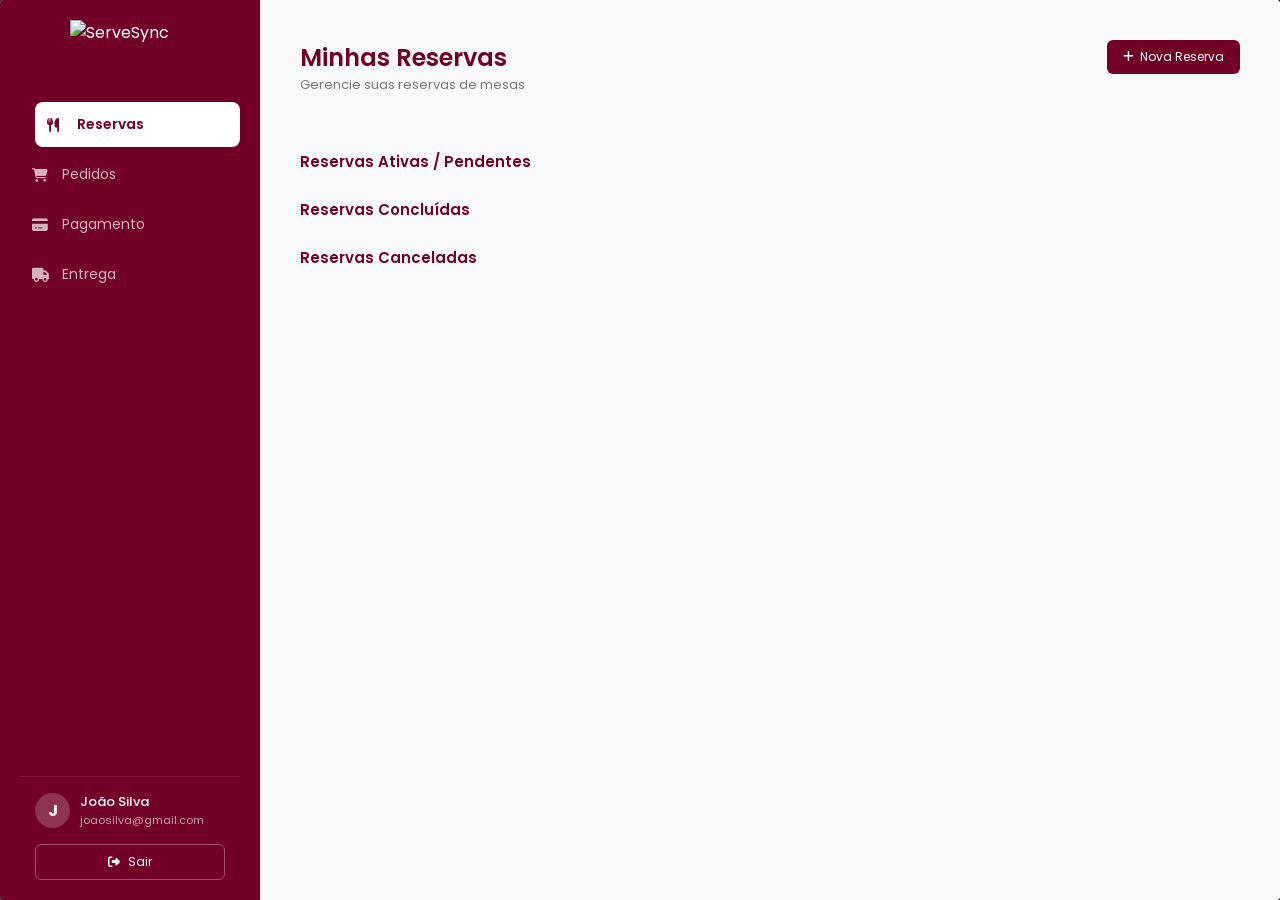
==== outputs/Index_clientes.html @ 090d0171 "Initial commit - ServeSync static" ====
<!DOCTYPE html>
<html lang="pt-BR">
<head>
    <meta charset="UTF-8">
    <meta name="viewport" content="width=device-width, initial-scale=1.0">
    <title>ServeSync - Painel Geral</title>
    <link rel="stylesheet" href="clientes.css">
    <link rel="stylesheet" href="https://cdnjs.cloudflare.com/ajax/libs/font-awesome/6.4.0/css/all.min.css">
    <link rel="preconnect" href="https://fonts.googleapis.com">
    <link rel="preconnect" href="https://fonts.gstatic.com" crossorigin>
    <link href="https://fonts.googleapis.com/css2?family=Poppins:wght@300;400;500;600;700&display=swap" rel="stylesheet">
</head>
<body>

    <div class="container">
        <aside class="sidebar">




            <div class="brand">
                <img id="logoFixed" class="brand__image" src="img/Logosspng 1.png" alt="ServeSync" />
            </div>

            <nav class="menu">

                <a href="#" class="menu-item active" id="tab-reservas"><i class="fa-solid fa-utensils"></i> Reservas</a>
                <a href="#" class="menu-item" id="tab-pedidos"><i class="fa-solid fa-cart-shopping"></i> Pedidos</a>
                <a href="#" class="menu-item" id="tab-pagamentos"><i class="fa-solid fa-credit-card"></i> Pagamento</a>
                <a href="#" class="menu-item" id="tab-entrega"><i class="fa-solid fa-truck"></i> Entrega</a>
            </nav>

            <div class="user-profile">
                <div class="user-info">
                    <div class="avatar">J</div>
                    <div class="user-details">
                        <span class="user-name">João Silva</span>
                        <span class="user-email">joaosilva@gmail.com</span>
                    </div>
                </div>
                <button class="btn-logout" id="btnLogout"><i class="fa-solid fa-right-from-bracket"></i> Sair</button>
            </div>
        </aside>

        <main class="main-content content-section active" id="section-reservas">
            <header class="content-header">
                <div class="header-title">
                    <h1>Minhas Reservas</h1>
                    <p>Gerencie suas reservas de mesas</p>
                </div>
                <button class="btn-new-reserve" id="openModalBtn"><i class="fa-solid fa-plus"></i> Nova Reserva</button>
            </header>

            <section class="reservations-section">
                <h2>Reservas Ativas / Pendentes</h2>
                <div id="active-reservations-list"></div> 

                <h2>Reservas Concluídas</h2>
                <div id="completed-reservations-list"></div>

                <h2>Reservas Canceladas</h2>
                <div id="canceled-reservations-list"></div>
            </section>
        </main>

        <main class="main-content content-section" id="section-pedidos">
            <header class="content-header">
                <div class="header-title">
                    <h1>Pedidos</h1>
                    <p>Selecione seu pedido e finalize sua compra!</p>
                </div>
            </header>

            <div class="pedidos-container">
                <div class="produtos-wrapper">
                    <div class="search-container">
                        <i class="fa-solid fa-magnifying-glass"></i>
                        <input type="text" placeholder="Buscar produto...">
                    </div>

                    <div class="categorias-row">
                        <button class="cat-btn active" data-filter="favoritos"><i class="fa-solid fa-star"></i> Favoritos</button>
                        <button class="cat-btn" data-filter="burgers">Burgers</button>
                        <button class="cat-btn" data-filter="bebidas">Bebidas</button>
                        <button class="cat-btn" data-filter="acompanhamentos">Acompanhamentos</button>
                        <button class="cat-btn" data-filter="pizzas">Pizzas</button>
                        <button class="cat-btn" data-filter="sobremesas">Sobremesas</button>
                    </div>

                    <div class="produtos-grid">
                        <div class="product-card" data-category="burgers" data-name="BigSync" data-price="45.00" data-img="./img/Hamburguer 1.png">
                            <span class="star-badge"><i class="fa-solid fa-star"></i></span>
                            <img src="./img/Hamburguer 1.png" alt="BigSync">
                            <h3>BigSync</h3>
                            <p class="price">R$ 45,00</p>
                        </div>
                        <div class="product-card" data-category="bebidas" data-name="Refrigerante (700ml)" data-price="12.00" data-img="./img/Refri.png">
                            <span class="star-badge"><i class="fa-solid fa-star"></i></span>
                            <img src="./img/Refri.png" alt="Refrigerante">
                            <h3>Refrigerante (700ml)</h3>
                            <p class="price">R$ 12,00</p>
                        </div>
                        <div class="product-card" data-category="burgers" data-name="Synchicken" data-price="32.00" data-img="./img/Synchicken.png">
                            <span class="star-badge"><i class="fa-solid fa-star"></i></span>
                            <img src="./img/Synchicken.png" alt="Synchicken">
                            <h3>Synchicken</h3>
                            <p class="price">R$ 32,00</p>
                        </div>
                        <div class="product-card" data-category="acompanhamentos" data-name="Fritas com Cheddar" data-price="25.00" data-img="./img/Fritas.png">
                            <span class="star-badge"><i class="fa-solid fa-star"></i></span>
                            <img src="./img/Fritas.png" alt="Fritas">
                            <h3>Fritas com Cheddar</h3>
                            <p class="price">R$ 25,00</p>
                        </div>
                        <div class="product-card" data-category="acompanhamentos" data-name="Tiras de Frango" data-price="30.00" data-img="./img/Tiras de frango.png">
                            <span class="star-badge"><i class="fa-solid fa-star"></i></span>
                            <img src="./img/Tiras de frango.png" alt="Tiras de Frango">
                            <h3>Tiras de Frango</h3>
                            <p class="price">R$ 30,00</p>
                        </div>
                        <div class="product-card" data-category="sobremesas" data-name="Petit Gateau" data-price="29.00" data-img="./img/Petit gateau.png">
                            <span class="star-badge"><i class="fa-solid fa-star"></i></span>
                            <img src="./img/Petit gateau.png" alt="Petit Gateau">
                            <h3>Petit Gateau</h3>
                            <p class="price">R$ 29,00</p>
                        </div>

                    </div>
                </div>

                <div class="carrinho-sidebar">
                    <div class="cart-empty-state" id="cart-empty">
                        <i class="fa-solid fa-cart-shopping"></i>
                        <p>Nenhum item adicionado</p>
                    </div>
                    <div class="cart-items-list" id="cart-items" style="display: none;"></div>
                    
                    <div class="cart-footer">
                        <div class="total-row">
                            <span>Total:</span>
                            <span id="cart-total">R$ 0,00</span>
                        </div>
                        <button class="btn-checkout" id="btnGoToPayment">Ir para o checkout</button>
                    </div>
                </div>
            </div>
        </main>

        <main class="main-content content-section" id="section-pagamentos">
            <header class="content-header">
                <div class="header-title">
                    <h1>Pagamentos</h1>
                    <p>Selecione o método de pagamento e finalize a sua compra!</p>
                </div>
            </header>

            <div class="pagamentos-container">
                <div class="payment-methods-wrapper">
                    <div class="payment-card-box">
                        <h2>Forma de Pagamento</h2>
                        <div class="method-options">
                            <label class="method-option-row">
                                <input type="radio" name="payment-method" value="credito">
                                <span class="custom-radio"><i class="fa-solid fa-credit-card"></i> Cartão de Crédito</span>
                            </label>
                            <label class="method-option-row">
                                <input type="radio" name="payment-method" value="debito">
                                <span class="custom-radio"><i class="fa-solid fa-credit-card"></i> Cartão de Débito</span>
                            </label>
                            <label class="method-option-row">
                                <input type="radio" name="payment-method" value="pix" checked>
                                <span class="custom-radio"><i class="fa-brands fa-pix"></i> PIX</span>
                            </label>
                            <label class="method-option-row">
                                <input type="radio" name="payment-method" value="dinheiro">
                                <span class="custom-radio"><i class="fa-solid fa-money-bill-wave"></i> Dinheiro</span>
                            </label>
                        </div>
                    </div>

                    <div class="payment-dynamic-details" id="pay-details-pix">
                        <h3>Pagar com PIX</h3>
                        <div class="pix-qr-container">
                            <img src="https://api.qrserver.com/v1/create-qr-code/?size=150x150&data=ServeSyncPix" alt="QR Code PIX">
                            <p>Escaneie o QR Code com o seu app de banco</p>
                        </div>
                        <div class="pix-code-box">
                            <small>Ou copie o código:</small>
                            <input type="text" readonly value="00020126360014BR.GOV.BCB.PIX0114+55119876543210204000053039865802BR5925SERVESYNC" id="pixCodeInput">
                        </div>
                    </div>

                    <div class="payment-dynamic-details" id="pay-details-cartao" style="display:none;">
                        <h3>Dados do Cartão</h3>
                        <div class="card-form">
                            <div class="form-group"><label>Número do Cartão</label><input type="text" placeholder="0000 0000 0000 0000"></div>
                            <div class="form-group"><label>Nome no Cartão</label><input type="text" placeholder="Nome Impresso"></div>
                            <div class="form-row">
                                <div class="form-group"><label>Validade</label><input type="text" placeholder="MM/AA"></div>
                                <div class="form-group"><label>CVV</label><input type="text" placeholder="000"></div>
                            </div>
                        </div>
                    </div>

                    <div class="payment-dynamic-details" id="pay-details-dinheiro" style="display:none;">
                        <h3>Pagamento na Entrega</h3>
                        <div class="alert-box-payment">Você pagará em dinheiro quando o entregador chegar. Tenha o valor exato ou troco disponível.</div>
                        <div class="form-group" style="margin-top: 15px;"><label>Precisa de troco para quanto?</label><input type="text" placeholder="Ex: 100.00"></div>
                    </div>
                </div>

                <div class="payment-summary-sidebar">
                    <div class="summary-box">
                        <h3>Resumo do Pedido</h3>
                        <div class="summary-items" id="payment-summary-items">
                            <p style="color: #aaa; font-size: 13px;">Nenhum item pendente.</p>
                        </div>
                        <div class="summary-pricing">
                            <div class="s-row"><span>Subtotal</span><span id="p-subtotal">R$ 0,00</span></div>
                            <div class="s-row"><span>Taxa de entrega</span><span id="p-taxa">R$ 7,00</span></div>
                            <hr style="border: 0; border-top: 1px dashed #ebd3da; margin: 10px 0;">
                            <div class="s-row total-row-pay"><span>Total</span><span id="p-total">R$ 7,00</span></div>
                        </div>
                    </div>
                    <button class="btn-confirm-payment" id="btnFinalizeOrder">CONFIRMAR PAGAMENTO</button>
                    <small class="terms-label">Ao clicar em confirmar, você concorda com nossos termos de serviço.</small>
                </div>
            </div>
        </main>

        <main class="main-content content-section" id="section-sucesso">
            <div class="success-screen-wrapper">
                <div class="success-card-box">
                    <div class="success-icon-animate">
                        <i class="fa-solid fa-circle-check"></i>
                    </div>
                    <h2>Pagamento Confirmado!</h2>
                    <p class="success-msg">Seu pedido foi enviado com sucesso para a cozinha do restaurante.</p>
                    
                    <div class="loading-redirect-box">
                        <div class="spinner-dot"></div>
                        <span>Redirecionando para o rastreamento em tempo real...</span>
                    </div>
                    
                    <div class="minimal-brand-footer">
                        <span class="brand-text">serve<span>sync</span></span>
                    </div>
                </div>
            </div>
        </main>

        <main class="main-content content-section" id="section-entrega">
            <header class="content-header">
                <div class="header-title">
                    <h1>Rastreamento do Pedido</h1>
                    <p>Acompanhe o seu pedido em tempo real!</p>
                </div>
            </header>

            <div class="entrega-container">
                <div class="entrega-status-wrapper">
                    <div class="pedido-id-banner">
                        <div>
                            <span class="delivery-order-title">Pedido DEL-049</span>
                            <p class="delivery-order-sub">Previsão de entrega: ~12 minutos</p>
                        </div>
                        <span class="badge-tag-delivery">A CAMINHO</span>
                    </div>

                    <div class="timeline-box">
                        <h3>Status do Pedido</h3>
                        <div class="timeline-vertical">
                            <div class="timeline-step completed">
                                <div class="step-icon"><i class="fa-solid fa-check"></i></div>
                                <div class="step-details"><h4>Confirmado</h4><p>Pedido recebido pelo restaurante</p></div>
                            </div>
                            <div class="timeline-step completed">
                                <div class="step-icon"><i class="fa-solid fa-fire-burner"></i></div>
                                <div class="step-details"><h4>Preparando</h4><p>Seu prato está sendo preparado com carinho</p></div>
                            </div>
                            <div class="timeline-step completed">
                                <div class="step-icon"><i class="fa-solid fa-utensils"></i></div>
                                <div class="step-details"><h4>Pronto</h4><p>Aguardando coleta do entregador</p></div>
                            </div>
                            <div class="timeline-step active">
                                <div class="step-icon"><i class="fa-solid fa-motorcycle"></i></div>
                                <div class="step-details"><h4>A Caminho</h4><p>O entregador está a caminho do seu endereço</p></div>
                            </div>
                            <div class="timeline-step disabled">
                                <div class="step-icon"><i class="fa-solid fa-location-dot"></i></div>
                                <div class="step-details"><h4>Entregue</h4><p>Pedido finalizado</p></div>
                            </div>
                        </div>
                    </div>
                </div>

                <div class="entrega-details-sidebar">
                    <div class="motoboy-card">
                        <div class="motoboy-profile">
                            <div class="motoboy-avatar"><i class="fa-solid fa-user"></i></div>
                            <div class="motoboy-info">
                                <span class="moto-label">Entregador</span>
                                <h4 class="moto-name">João Motoboy</h4>
                            </div>
                        </div>
                        <button class="btn-call-motoboy"><i class="fa-solid fa-phone"></i> Ligar</button>
                    </div>

                    <div class="delivery-address-card">
                        <div class="address-row"><i class="fa-solid fa-location-dot color-red"></i><div><span class="addr-title">Endereço de Entrega</span><p class="addr-desc">Rua das Flores, 123 - Centro</p></div></div>
                        <div class="address-row" style="margin-top: 15px;"><i class="fa-regular fa-clock color-maroon"></i><div><span class="addr-title">Tempo Estimado</span><p class="addr-desc">~12 minutos</p></div></div>
                    </div>

                    <div class="map-mockup-card">
                        <div class="map-header"><span><i class="fa-solid fa-compass"></i> Mapa em Tempo Real</span><i class="fa-solid fa-expand"></i></div>
                        <div class="map-body-graphic">
                            <div class="map-icon-moto"><i class="fa-solid fa-motorcycle"></i></div>
                            <div class="map-stats-row">
                                <div><small>Distância</small><strong>2.8 km</strong></div>
                                <div><small>Tempo</small><strong>12 min</strong></div>
                            </div>
                        </div>
                    </div>

                    <div class="delivery-items-card">
                        <h3>Itens do Pedido</h3>
                        <div class="delivery-items-list-box" id="delivery-final-items"></div>
                        <div class="delivery-total-row">
                            <span>Total</span>
                            <strong id="delivery-final-total">R$ 0,00</strong>
                        </div>
                    </div>
                </div>
            </div>
        </main>

        <div class="modal-overlay" id="modalOverlay">
            <aside class="modal-form">
                <div class="modal-header">
                    <h2>Nova Reserva</h2>
                    <button class="close-modal" id="closeModalBtn">&times;</button>
                </div>
                <form id="reserveForm">
                    <div class="form-row">
                        <div class="form-group"><label>Data</label><input type="date" id="date" required></div>
                        <div class="form-group"><label>Horário</label><input type="time" id="time" required></div>
                    </div>
                    <div class="form-group">
                        <label>Número de Pessoas</label>
                        <select id="guests" required>
                            <option value="1">1 pessoa</option>
                            <option value="2" selected>2 pessoas</option>
                            <option value="3">3 pessoas</option>
                            <option value="4">4 pessoas</option>
                        </select>
                    </div>
                    <div class="form-group"><label>Nome Completo</label><input type="text" id="name" placeholder="Seu nome completo" required></div>
                    <div class="form-group"><label>Telefone</label><input type="tel" id="phone" placeholder="(11) 98765-4321" required></div>
                    <button type="submit" class="btn-submit">SOLICITAR RESERVA</button>
                </form>
            </aside>
        </div>

        <div class="modal-overlay" id="dialogOverlay">
            <aside class="modal-form dialog-box">
                <div class="modal-header">
                    <h2 style="font-size: 16px;">Personalizar Pedido</h2>
                    <button class="close-modal" id="closeDialogBtn">&times;</button>
                </div>
                <div class="dialog-content">
                    <img id="dialog-img" src="" alt="" class="dialog-product-img">
                    <h3 id="dialog-title" class="dialog-p-title"></h3>
                    <p id="dialog-price" class="dialog-p-price"></p>

                    <div class="custom-sections">
                        <div class="custom-column">
                            <h4>Ingredientes (Remover)</h4>
                            <label class="custom-check"><input type="checkbox"> Pão</label>
                            <label class="custom-check"><input type="checkbox"> Carne</label>
                            <label class="custom-check"><input type="checkbox"> Queijo</label>
                        </div>
                        <div class="custom-column">
                            <h4>Extras (+R$ 2,00 cada)</h4>
                            <div class="extra-row"><span>Bacon</span><div class="qty-control"><button>-</button><span>1</span><button>+</button></div></div>
                            <div class="extra-row"><span>Alface</span><div class="qty-control"><button>-</button><span>1</span><button>+</button></div></div>
                        </div>
                    </div>
                    <button class="btn-submit" id="btnAddToCart"><i class="fa-solid fa-cart-plus"></i> Adicionar ao Pedido</button>
                </div>
            </aside>
        </div>

    </div>

    <script src="common-client.js"></script>
    <script src="clientes.js"></script>
</body>
</html>
---- outputs/clientes.css ----
/* RESET DE ESTILOS */

* {
    margin: 0;
    padding: 0;
    box-sizing: border-box;
    font-family: 'Poppins', sans-serif;
}

:root {
    --primary-color: #720026;
    --primary-hover: #4f001a;
    --bg-light: #eeeeee;
    --bg-sidebar: #720026;
    --text-dark: #333333;
    --text-muted: #777777;
    --status-green: #10b981;
    --status-red: #b91c1c;
}

/* Responsivo básico */
@media (max-width: 900px) {
    body { padding: 12px; }
    .container { height: auto; min-height: 100vh; }
    .sidebar { width: 200px; }
    .main-content { padding: 20px; }
    .pedidos-container,
    .pagamentos-container,
    .entrega-container { flex-direction: column; }
    .carrinho-sidebar,
    .payment-summary-sidebar,
    .entrega-details-sidebar { width: 100%; }
    .produtos-wrapper { width: 100%; }
}

@media (max-width: 520px) {
    .container { max-width: 100%; }
    .sidebar { width: 100%; }
    .container { flex-direction: column; }
    .main-content { padding: 16px; }
    .modal-overlay { position: fixed; }
    .modal-form { width: 100%; }
}

body {
    background-color: #2a2a2a; /* Fundo escuro simulando o protótipo */
    display: flex;
    justify-content: center;
    align-items: stretch;
    min-height: 100vh;
    padding: 0;
}

.container {
    display: flex;
    width: 100%;
    max-width: 100vw;
    height: 100vh;
    min-height: 100vh;
    padding: 0;


    background-color: var(--bg-light);
    border-radius: 4px;
    overflow: hidden;
    position: relative;
    box-shadow: 0 10px 30px rgba(0,0,0,0.3);
}

/* BARRA LATERAL (SIDEBAR) */
.sidebar {
    width: 240px;
    background-color: var(--bg-sidebar);
    display: flex;
    flex-direction: column;
    justify-content: space-between;
    padding: 20px 0;
    color: white;
}

.logo-container {
    padding: 10px 25px;
    margin-bottom: 20px;
}

.logo-text {
    font-size: 26px;
    font-weight: 700;
    letter-spacing: -1px;
    line-height: 1.1;
    display: flex;

    justify-content: center;
    gap: 10px;
}
.logo-text span {
    display: block;
    font-weight: 300;
    margin-top: -5px;
}



.menu {
    display: flex;
    flex-direction: column;
    gap: 5px;
    flex-grow: 1;
    margin-top: 12px;
}


.menu-item {
    display: flex;
    align-items: center;
    gap: 15px;
    padding: 12px 25px;
    color: rgba(255, 255, 255, 0.7);
    text-decoration: none;
    font-size: 14px;
    transition: all 0.3s ease;
}

.menu-item i {
    width: 20px;
}

.menu-item:hover, .menu-item.active {
    background-color: rgba(255, 255, 255, 0.15);
    color: white;
}

.menu-item.active {
    background-color: white;
    color: var(--primary-color);
    border-top-left-radius: 8px;
    border-bottom-left-radius: 8px;
    margin-left: 15px;
    font-weight: 500;
}

/* Perfil do Usuário na Sidebar */
.user-profile {
    padding: 15px 15px 0 15px;
    border-top: 1px solid rgba(255, 255, 255, 0.1);
}

.user-info {
    display: flex;
    align-items: center;
    gap: 10px;
    margin-bottom: 15px;
}

.avatar {
    width: 35px;
    height: 35px;
    background-color: rgba(255, 255, 255, 0.2);
    border-radius: 50%;
    display: flex;
    align-items: center;
    justify-content: center;
    font-weight: bold;
}

.user-details {
    display: flex;
    flex-direction: column;
}

.user-name {
    font-size: 13px;
    font-weight: 500;
}

.user-email {
    font-size: 11px;
    color: rgba(255, 255, 255, 0.6);
}

.btn-logout {
    width: 100%;
    background: transparent;
    border: 1px solid rgba(255, 255, 255, 0.3);
    color: white;
    padding: 8px;
    border-radius: 6px;
    cursor: pointer;
    font-size: 12px;
    display: flex;
    align-items: center;
    justify-content: center;
    gap: 8px;
    transition: background 0.3s;
}

.btn-logout:hover {
    background: rgba(255, 255, 255, 0.1);
}

/* CONTEÚDO PRINCIPAL */
.main-content {
    flex-grow: 1;
    padding: 40px;
    overflow-y: auto;
    background-color: #f4f4f4;
}

.content-header {
    display: flex;
    justify-content: space-between;
    align-items: flex-start;
    margin-bottom: 30px;
}

.header-title h1 {
    color: var(--primary-color);
    font-size: 24px;
    font-weight: 600;
}

.header-title p {
    color: var(--text-muted);
    font-size: 13px;
}

.btn-new-reserve {
    background-color: var(--primary-color);
    color: white;
    border: none;
    padding: 8px 16px;
    border-radius: 6px;
    font-size: 12px;
    cursor: pointer;
    display: flex;
    align-items: center;
    gap: 6px;
    transition: background 0.3s;
}

.btn-new-reserve:hover {
    background-color: var(--primary-hover);
}

/* CARDS DE RESERVA */
.reservations-section h2 {
    color: var(--primary-color);
    font-size: 15px;
    font-weight: 600;
    margin: 25px 0 15px 0;
}

.card {
    background-color: white;
    border-radius: 8px;
    width: 100%;
    max-width: 400px;
    box-shadow: 0 2px 8px rgba(0,0,0,0.05);
    margin-bottom: 15px;
}

.card-active {
    border: 1px solid #ebd3da;
}

.card-header {
    display: flex;
    justify-content: space-between;
    align-items: center;
    padding: 15px 20px 10px 20px;
}

.reserve-id {
    font-size: 14px;
    color: #9c8089;
    font-weight: 500;
}

.status-badge {
    font-size: 11px;
    padding: 2px 10px;
    border-radius: 20px;
    color: white;
    font-weight: 500;
}

.status-confirmed {
    background-color: var(--status-green);
}

.status-inactive {
    background-color: var(--status-red);
}

.card-body {
    padding: 0 20px 20px 20px;
    display: flex;
    flex-direction: column;
    gap: 12px;
}

.info-row {
    display: flex;
    align-items: center;
    gap: 15px;
    background-color: #f1f1f1;
    padding: 10px 15px;
    border-radius: 6px;
}

.info-row .icon {
    color: var(--primary-color);
    font-size: 16px;
}

.info-row div {
    display: flex;
    flex-direction: column;
}

.info-row .label {
    font-size: 11px;
    color: #999;
}

.info-row .value {
    font-size: 13px;
    font-weight: 500;
}

.highlight-text {
    color: var(--primary-color);
    font-weight: 600;
}

.success-alert {
    background-color: #e6f7f0;
    color: var(--status-green);
    padding: 10px 15px;
    border-radius: 6px;
    font-size: 13px;
    font-weight: 500;
    display: flex;
    align-items: center;
    gap: 8px;
    margin-top: 5px;
}

/* Card Cancelado */
.card-canceled {
    border: 1px solid #e0e0e0;
}

.card-body-canceled {
    padding: 0 20px 20px 20px;
    font-size: 12px;
    color: var(--text-muted);
}


/* FORMULÁRIO LATERAL / MODAL */
.modal-overlay {
    position: absolute;
    top: 0;
    right: 0;
    width: 100%;
    height: 100%;
    background-color: rgba(0, 0, 0, 0.4);
    display: flex;
    justify-content: flex-end;
    opacity: 0;
    pointer-events: none;
    transition: opacity 0.3s ease;
    z-index: 100;
}

/* Classe controlada pelo JavaScript para abrir o formulário */
.modal-overlay.active {
    opacity: 1;
    pointer-events: auto;
}

.modal-form {
    width: 380px;
    background-color: #f3f3f3;
    height: 100%;
    padding: 40px 30px;
    box-shadow: -5px 0 25px rgba(0,0,0,0.1);
    display: flex;
    flex-direction: column;
    transform: translateX(100%);
    transition: transform 0.3s ease;
}

.modal-overlay.active .modal-form {
    transform: translateX(0);
}

.modal-header {
    display: flex;
    justify-content: space-between;
    align-items: center;
    margin-bottom: 30px;
}

.modal-header h2 {
    color: var(--primary-color);
    font-size: 22px;
    font-weight: 600;
}

.close-modal {
    background: none;
    border: none;
    font-size: 28px;
    color: var(--text-muted);
    cursor: pointer;
}

/* Estilos do Formulário */
.form-group {
    margin-bottom: 20px;
    display: flex;
    flex-direction: column;
    gap: 6px;
}

.form-row {
    display: flex;
    gap: 15px;
}

.form-row .form-group {
    flex: 1;
}

label {
    font-size: 12px;
    font-weight: 600;
    color: #444;
}

input, select {
    width: 100%;
    padding: 12px 15px;
    border: 1px solid #e0e0e0;
    border-radius: 6px;
    background-color: white;
    font-size: 13px;
    color: var(--text-dark);
    outline: none;
}

input::placeholder {
    color: #ccc;
}

input:focus, select:focus {
    border-color: var(--primary-color);
}

.btn-submit {
    width: 100%;
    background-color: var(--primary-color);
    color: white;
    border: none;
    padding: 15px;
    border-radius: 6px;
    font-weight: 600;
    font-size: 13px;
    letter-spacing: 0.5px;
    cursor: pointer;
    margin-top: 15px;
    transition: background 0.3s;
}

.btn-submit:hover {
    background-color: var(--primary-hover);
}

/* Container para os novos botões de ação */
.card-actions {
    display: flex;
    gap: 10px;
    margin-top: 10px;
}

.btn-action {
    flex: 1;
    padding: 8px;
    border: none;
    border-radius: 6px;
    font-size: 12px;
    font-weight: 500;
    cursor: pointer;
    display: flex;
    align-items: center;
    justify-content: center;
    gap: 5px;
    transition: background 0.2s;
}

.btn-accept {
    background-color: #e6f7f0;
    color: var(--status-green);
}
.btn-accept:hover {
    background-color: #d1f2e5;
}

.btn-cancel-action {
    background-color: #fde8e8;
    color: var(--status-red);
}
.btn-cancel-action:hover {
    background-color: #fbd5d5;
}

/* Cores para o status de concluído */
.status-completed {
    background-color: #3b82f6; /* Azul */
}

.btn-complete {
    background-color: #eff6ff;
    color: #3b82f6;
}
.btn-complete:hover {
    background-color: #dbeafe;
}

/* Ajustes visuais nos botões de ação */
.card-actions {
    display: flex;
    gap: 8px;
    margin-top: 12px;
    flex-wrap: wrap;
}

.btn-action {
    flex: 1;
    min-width: 80px;
    padding: 8px 10px;
    border: none;
    border-radius: 6px;
    font-size: 11px;
    font-weight: 600;
    cursor: pointer;
    display: flex;
    align-items: center;
    justify-content: center;
    gap: 4px;
    transition: background 0.2s;
}

.btn-accept { background-color: #e6f7f0; color: var(--status-green); }
.btn-accept:hover { background-color: #d1f2e5; }

.btn-cancel-action { background-color: #fde8e8; color: var(--status-red); }
.btn-cancel-action:hover { background-color: #fbd5d5; }

/* ================= REGRAS GERAIS DE NAVEGAÇÃO ================= */
.brand__image {
    width: 120px;
    height: 70px;
    display: block;
    margin: 0 auto;
    object-fit: contain;
}

.content-section {

    display: none !important;
}
.content-section.active {
    display: flex !important;
    flex-direction: column;
}

/* ================= TELA DE PEDIDOS ================= */
.pedidos-container {
    display: flex;
    gap: 30px;
    height: calc(100% - 80px);
}

.produtos-wrapper {
    flex: 3;
    display: flex;
    flex-direction: column;
    gap: 20px;
}

/* Busca */
.search-container {
    background: white;
    display: flex;
    align-items: center;
    padding: 10px 20px;
    border-radius: 8px;
    gap: 15px;
    border: 1px solid #e5e5e5;
}
.search-container i { color: #aaa; }
.search-container input { border: none; padding: 0; background: transparent; }

/* Categorias */
.categorias-row {
    display: flex;
    gap: 10px;
    overflow-x: auto;
    padding-bottom: 5px;
}
.cat-btn {
    background: white;
    border: 1px solid #ebd3da;
    color: #720026;
    padding: 6px 14px;
    border-radius: 20px;
    font-size: 12px;
    font-weight: 500;
    cursor: pointer;
    white-space: nowrap;
}
.cat-btn.active {
    background: #720026;
    color: white;
}

/* Grid de Produtos */
.produtos-grid {
    display: grid;
    grid-template-columns: repeat(auto-fill, minmax(180px, 1fr));
    gap: 20px;
    overflow-y: auto;
    padding-right: 5px;
}

.product-card {
    background: white;
    border: 1px solid #ebd3da;
    border-radius: 12px;
    padding: 15px;
    position: relative;
    text-align: center;
    cursor: pointer;
    transition: transform 0.2s;
}
.product-card:hover { transform: translateY(-3px); }
.product-card img { width: 100%; height: 110px; object-fit: cover; border-radius: 8px; }
.product-card h3 { font-size: 13px; margin: 10px 0 5px 0; color: #333; }
.product-card .price { color: #720026; font-weight: 700; font-size: 14px; }
.star-badge { position: absolute; top: 20px; right: 20px; color: #f59e0b; font-size: 12px; }

/* Carrinho Sidebar */
.carrinho-sidebar {
    flex: 1.2;
    background: white;
    border: 1px solid #ebd3da;
    border-radius: 12px;
    padding: 25px;
    display: flex;
    flex-direction: column;
    justify-content: space-between;
}
.cart-empty-state {
    text-align: center;
    margin: auto;
    color: #a3b1cc;
}
.cart-empty-state i { font-size: 40px; margin-bottom: 15px; }
.cart-footer { border-top: 1px dashed #ddd; padding-top: 15px; }
.total-row { display: flex; justify-content: space-between; font-weight: 700; margin-bottom: 15px; color: #720026; }
.btn-checkout { width: 100%; background: #720026; color: white; border: none; padding: 12px; border-radius: 6px; font-weight: 600; cursor: pointer; }

/* Dialog de Customização */
.dialog-box { background: #fcf9f9 !important; border-left: 1px solid #ebd3da; }
.dialog-product-img { width: 100%; height: 150px; object-fit: cover; border-radius: 8px; margin-bottom: 15px; }
.dialog-p-title { text-align: center; color: #720026; font-size: 18px; font-weight: 700; }
.dialog-p-price { text-align: center; color: #f59e0b; font-weight: 600; margin-bottom: 20px; }
.custom-sections { display: flex; gap: 15px; margin-bottom: 20px; }
.custom-column { flex: 1; background: white; padding: 12px; border-radius: 6px; border: 1px solid #eee; }
.custom-column h4 { font-size: 11px; color: #b91c1c; margin-bottom: 10px; }
.custom-check { display: block; font-size: 12px; margin-bottom: 6px; color: #555; }
.extra-row { display: flex; justify-content: space-between; font-size: 12px; margin-bottom: 8px; align-items: center; }
.qty-control { display: flex; align-items: center; gap: 5px; }
.qty-control button { width: 20px; height: 20px; border: none; background: #720026; color: white; border-radius: 3px; cursor: pointer; font-size: 10px; }

/* Estilo do item dentro do carrinho */
.cart-item-row {
    display: flex;
    justify-content: space-between;
    align-items: center;
    margin-bottom: 12px;
    font-size: 13px;
    background: #fdfafb;
    padding: 8px 10px;
    border-radius: 6px;
    border: 1px solid #f3e8eb;
}

/* Botão de excluir item do carrinho */
.btn-delete-item {
    background: transparent;
    border: none;
    color: var(--status-red);
    cursor: pointer;
    font-size: 14px;
    padding: 2px 6px;
    transition: transform 0.2s;
}
.btn-delete-item:hover {
    transform: scale(1.2);
}

/* Classe utilitária para esconder produtos filtrados */
.product-card.hidden {
    display: none !important;
}

/* ================= COMPLEMENTOS DE FILTRAGEM E EXCLUSÃO ================= */
.product-card.hidden { display: none !important; }

.cart-item-row {
    display: flex;
    justify-content: space-between;
    align-items: center;
    margin-bottom: 12px;
    background: #fdfafb;
    padding: 8px 12px;
    border-radius: 8px;
    border: 1px solid #ebd3da;
}
.cart-item-info { display: flex; flex-direction: column; }
.cart-item-price { color: #720026; font-weight: 600; font-size: 12px; }
.btn-delete-item { background: transparent; border: none; color: #b91c1c; cursor: pointer; font-size: 14px; transition: transform 0.15s; }
.btn-delete-item:hover { transform: scale(1.15); color: #ef4444; }

/* ================= ESTRUTURA DA TELA DE PAGAMENTOS ================= */
.pagamentos-container {
    display: flex;
    gap: 30px;
    height: calc(100% - 80px);
}
.payment-methods-wrapper {
    flex: 2;
    display: flex;
    flex-direction: column;
    gap: 20px;
}
.payment-card-box {
    background: white;
    border: 1px solid #ebd3da;
    border-radius: 12px;
    padding: 20px;
}
.payment-card-box h2 { font-size: 16px; color: #720026; margin-bottom: 15px; }

.method-options {
    display: flex;
    flex-direction: column;
    gap: 10px;
}
.method-option-row { display: block; cursor: pointer; position: relative; }
.method-option-row input[type="radio"] { display: none; }

.custom-radio {
    display: flex;
    align-items: center;
    gap: 12px;
    padding: 12px 15px;
    background: #fdfafb;
    border: 1px solid #ebd3da;
    border-radius: 8px;
    font-size: 14px;
    color: #444;
    transition: all 0.2s;
}
.method-option-row input[type="radio"]:checked + .custom-radio {
    background: #f5eef0;
    border-color: #720026;
    color: #720026;
    font-weight: 600;
}

/* Containers de detalhes dinâmicos */
.payment-dynamic-details {
    background: white;
    border: 1px solid #ebd3da;
    border-radius: 12px;
    padding: 20px;
}
.payment-dynamic-details h3 { font-size: 15px; color: #720026; margin-bottom: 15px; border-bottom: 1px solid #ebd3da; padding-bottom: 8px; }

/* Detalhes do PIX */
.pix-qr-container { text-align: center; margin: 15px 0; }
.pix-qr-container img { width: 130px; background: #eee; padding: 5px; border-radius: 6px; }
.pix-qr-container p { font-size: 12px; color: #666; margin-top: 8px; }
.pix-code-box { background: #fdfafb; padding: 10px; border-radius: 6px; border: 1px dashed #720026; }
.pix-code-box small { display: block; color: #720026; margin-bottom: 4px; }
.pix-code-box input { width: 100%; border: none; background: transparent; font-size: 11px; color: #555; text-overflow: ellipsis; }

/* Detalhes do Dinheiro */
.alert-box-payment { background: #fef3c7; border-left: 4px solid #f59e0b; color: #92400e; padding: 12px; border-radius: 4px; font-size: 12px; line-height: 1.4; }

/* Formulário do Cartão */
.card-form { display: flex; flex-direction: column; gap: 12px; }

/* Sidebar de Resumo de Pagamentos */
.payment-summary-sidebar {
    flex: 1.1;
    display: flex;
    flex-direction: column;
    justify-content: space-between;
}
.summary-box {
    background: white;
    border: 1px solid #ebd3da;
    border-radius: 12px;
    padding: 20px;
}
.summary-box h3 { font-size: 15px; color: #720026; margin-bottom: 15px; }
.summary-items { max-height: 180px; overflow-y: auto; margin-bottom: 15px; }
.s-item-row { display: flex; justify-content: space-between; font-size: 12px; color: #555; margin-bottom: 6px; }
.summary-pricing { border-top: 1px solid #eee; padding-top: 12px; }
.s-row { display: flex; justify-content: space-between; font-size: 13px; color: #666; margin-bottom: 6px; }
.total-row-pay { font-weight: 700; color: #720026; font-size: 16px; }

.btn-confirm-payment { width: 100%; background: #720026; color: white; border: none; padding: 14px; border-radius: 8px; font-weight: 600; cursor: pointer; margin-top: 15px; letter-spacing: 0.5px; }
.btn-confirm-payment:hover { background: #59001e; }
.terms-label { display: block; text-align: center; color: #888; font-size: 10px; margin-top: 8px; line-height: 1.2; }

/* ================= COMPLEMENTOS DE FILTRAGEM E EXCLUSÃO ================= */
.product-card.hidden { display: none !important; }

.cart-item-row {
    display: flex;
    justify-content: space-between;
    align-items: center;
    margin-bottom: 12px;
    background: #fdfafb;
    padding: 8px 12px;
    border-radius: 8px;
    border: 1px solid #ebd3da;
}
.cart-item-info { display: flex; flex-direction: column; }
.cart-item-price { color: #720026; font-weight: 600; font-size: 12px; }
.btn-delete-item { background: transparent; border: none; color: #b91c1c; cursor: pointer; font-size: 14px; transition: transform 0.15s; }
.btn-delete-item:hover { transform: scale(1.15); color: #ef4444; }

/* ================= ESTRUTURA DA TELA DE PAGAMENTOS ================= */
.pagamentos-container { display: flex; gap: 30px; height: calc(100% - 80px); }
.payment-methods-wrapper { flex: 2; display: flex; flex-direction: column; gap: 20px; }
.payment-card-box { background: white; border: 1px solid #ebd3da; border-radius: 12px; padding: 20px; }
.payment-card-box h2 { font-size: 16px; color: #720026; margin-bottom: 15px; }
.method-options { display: flex; flex-direction: column; gap: 10px; }
.method-option-row { display: block; cursor: pointer; position: relative; }
.method-option-row input[type="radio"] { display: none; }
.custom-radio { display: flex; align-items: center; gap: 12px; padding: 12px 15px; background: #fdfafb; border: 1px solid #ebd3da; border-radius: 8px; font-size: 14px; color: #444; transition: all 0.2s; }
.method-option-row input[type="radio"]:checked + .custom-radio { background: #f5eef0; border-color: #720026; color: #720026; font-weight: 600; }
.payment-dynamic-details { background: white; border: 1px solid #ebd3da; border-radius: 12px; padding: 20px; }
.payment-dynamic-details h3 { font-size: 15px; color: #720026; margin-bottom: 15px; border-bottom: 1px solid #ebd3da; padding-bottom: 8px; }
.pix-qr-container { text-align: center; margin: 15px 0; }
.pix-qr-container img { width: 130px; background: #eee; padding: 5px; border-radius: 6px; }
.pix-qr-container p { font-size: 12px; color: #666; margin-top: 8px; }
.pix-code-box { background: #fdfafb; padding: 10px; border-radius: 6px; border: 1px dashed #720026; }
.pix-code-box small { display: block; color: #720026; margin-bottom: 4px; }
.pix-code-box input { width: 100%; border: none; background: transparent; font-size: 11px; color: #555; text-overflow: ellipsis; }
.alert-box-payment { background: #fef3c7; border-left: 4px solid #f59e0b; color: #92400e; padding: 12px; border-radius: 4px; font-size: 12px; line-height: 1.4; }
.card-form { display: flex; flex-direction: column; gap: 12px; }
.payment-summary-sidebar { flex: 1.1; display: flex; flex-direction: column; justify-content: space-between; }
.summary-box { background: white; border: 1px solid #ebd3da; border-radius: 12px; padding: 20px; }
.summary-box h3 { font-size: 15px; color: #720026; margin-bottom: 15px; }
.summary-items { max-height: 180px; overflow-y: auto; margin-bottom: 15px; }
.s-item-row { display: flex; justify-content: space-between; font-size: 12px; color: #555; margin-bottom: 6px; }
.summary-pricing { border-top: 1px solid #eee; padding-top: 12px; }
.s-row { display: flex; justify-content: space-between; font-size: 13px; color: #666; margin-bottom: 6px; }
.total-row-pay { font-weight: 700; color: #720026; font-size: 16px; }
.btn-confirm-payment { width: 100%; background: #720026; color: white; border: none; padding: 14px; border-radius: 8px; font-weight: 600; cursor: pointer; margin-top: 15px; letter-spacing: 0.5px; }
.btn-confirm-payment:hover { background: #59001e; }
.terms-label { display: block; text-align: center; color: #888; font-size: 10px; margin-top: 8px; line-height: 1.2; }

/* ================= TELA DE ENTREGA (NOVA!) ================= */
.entrega-container {
    display: flex;
    gap: 25px;
    height: calc(100% - 70px);
}
.entrega-status-wrapper {
    flex: 1.8;
    display: flex;
    flex-direction: column;
    gap: 20px;
}
.pedido-id-banner {
    background: white;
    border: 1px solid #ebd3da;
    border-radius: 10px;
    padding: 16px 20px;
    display: flex;
    justify-content: space-between;
    align-items: center;
}
.delivery-order-title { font-size: 16px; font-weight: 700; color: #720026; }
.delivery-order-sub { font-size: 12px; color: #666; margin-top: 2px; }
.badge-tag-delivery { background: #720026; color: white; font-size: 11px; font-weight: 600; padding: 6px 12px; border-radius: 20px; }

.timeline-box {
    background: white;
    border: 1px solid #ebd3da;
    border-radius: 10px;
    padding: 20px;
}
.timeline-box h3 { font-size: 15px; color: #720026; margin-bottom: 20px; }

/* Linha do Tempo Vertical */
.timeline-vertical {
    display: flex;
    flex-direction: column;
    position: relative;
    padding-left: 20px;
}
.timeline-vertical::before {
    content: '';
    position: absolute;
    top: 15px;
    left: 31px;
    width: 2px;
    height: calc(100% - 40px);
    background: #ebd3da;
    z-index: 1;
}
.timeline-step {
    display: flex;
    gap: 20px;
    margin-bottom: 25px;
    position: relative;
    z-index: 2;
}
.timeline-step:last-child { margin-bottom: 0; }

.step-icon {
    width: 24px;
    height: 24px;
    border-radius: 50%;
    background: #fdfafb;
    border: 2px solid #ebd3da;
    display: flex;
    align-items: center;
    justify-content: center;
    font-size: 11px;
    color: #a8a2a4;
}
.step-details h4 { font-size: 14px; color: #8c8587; font-weight: 600; }
.step-details p { font-size: 12px; color: #a8a2a4; margin-top: 2px; }

/* Estados Dinâmicos do Rastreamento */
.timeline-step.completed .step-icon { background: #720026; border-color: #720026; color: white; }
.timeline-step.completed .step-details h4 { color: #720026; }
.timeline-step.completed .step-details p { color: #555; }

.timeline-step.active .step-icon { background: white; border-color: #720026; color: #720026; font-size: 12px; animation: pulseStep 2s infinite; }
.timeline-step.active .step-details h4 { color: #720026; font-weight: 700; }
.timeline-step.active .step-details p { color: #222; }

.timeline-step.disabled .step-icon { background: #f3f4f6; border-color: #e5e7eb; color: #9ca3af; }

@keyframes pulseStep {
    0% { box-shadow: 0 0 0 0 rgba(114, 0, 38, 0.4); }
    70% { box-shadow: 0 0 0 8px rgba(114, 0, 38, 0); }
    100% { box-shadow: 0 0 0 0 rgba(114, 0, 38, 0); }
}

/* Sidebar Direita da Entrega */
.entrega-details-sidebar {
    flex: 1.1;
    display: flex;
    flex-direction: column;
    gap: 15px;
}
.motoboy-card {
    background: white;
    border: 1px solid #ebd3da;
    border-radius: 10px;
    padding: 15px;
    display: flex;
    justify-content: space-between;
    align-items: center;
}
.motoboy-profile { display: flex; align-items: center; gap: 12px; }
.motoboy-avatar { width: 36px; height: 36px; border-radius: 50%; background: #f5eef0; color: #720026; display: flex; align-items: center; justify-content: center; font-size: 16px; }
.moto-label { font-size: 11px; color: #888; display: block; }
.moto-name { font-size: 13px; color: #222; font-weight: 600; }
.btn-call-motoboy { background: white; border: 1px solid #720026; color: #720026; padding: 6px 14px; border-radius: 6px; font-size: 12px; font-weight: 600; cursor: pointer; transition: all 0.2s; }
.btn-call-motoboy:hover { background: #720026; color: white; }

.delivery-address-card { background: white; border: 1px solid #ebd3da; border-radius: 10px; padding: 15px; }
.address-row { display: flex; gap: 12px; align-items: flex-start; }
.address-row i { font-size: 14px; margin-top: 2px; }
.color-red { color: #dc2626; }
.color-maroon { color: #720026; }
.addr-title { font-size: 11px; color: #787173; display: block; }
.addr-desc { font-size: 13px; color: #222; font-weight: 500; margin-top: 1px; }

/* Card Gráfico do Mapa */
.map-mockup-card { background: white; border: 1px solid #ebd3da; border-radius: 10px; padding: 12px; }
.map-header { display: flex; justify-content: space-between; font-size: 12px; color: #720026; font-weight: 600; margin-bottom: 10px; }
.map-body-graphic {
    height: 120px;
    background: #e5e7eb;
    border-radius: 6px;
    position: relative;
    background-image: radial-gradient(#d1d5db 2px, transparent 2px), radial-gradient(#d1d5db 2px, #e5e7eb 2px);
    background-size: 20px 20px;
    background-position: 0 0, 10px 10px;
    overflow: hidden;
}
.map-icon-moto { position: absolute; top: 45%; left: 55%; color: #720026; font-size: 18px; transform: translate(-50%, -50%); }
.map-stats-row { position: absolute; bottom: 8px; left: 8px; right: 8px; background: rgba(255, 255, 255, 0.95); padding: 6px 12px; border-radius: 4px; display: flex; justify-content: space-between; box-shadow: 0 2px 4px rgba(0,0,0,0.05); }
.map-stats-row div { display: flex; flex-direction: column; }
.map-stats-row small { font-size: 10px; color: #666; }
.map-stats-row strong { font-size: 12px; color: #222; }

/* Listagem de Itens na Entrega */
.delivery-items-card { background: white; border: 1px solid #ebd3da; border-radius: 10px; padding: 15px; }
.delivery-items-card h3 { font-size: 13px; color: #720026; margin-bottom: 12px; }
.delivery-items-list-box { max-height: 120px; overflow-y: auto; }
.delivery-item-line { display: flex; justify-content: space-between; font-size: 12px; color: #444; padding: 6px 8px; background: #fdfafb; border-radius: 4px; margin-bottom: 6px; }
.delivery-total-row { border-top: 1px dashed #ebd3da; margin-top: 10px; padding-top: 10px; display: flex; justify-content: space-between; font-size: 14px; color: #720026; }

/* REGRAS DE CORES */
:root {
    --maroon: #720026;
    --creme: #fdfafb;
    --grey-input: #e9ecef;
}

/* NAVEGAÇÃO */
.content-section { display: none !important; }
.content-section.active { display: flex !important; flex-direction: column; }

/* ESTILO DO FORMULÁRIO DE CARTÃO (IMAGEM 1) */
.form-title-maroon {
    color: var(--maroon);
    font-size: 18px;
    font-weight: 700;
    margin-bottom: 20px;
}

.card-form-styled {
    display: flex;
    flex-direction: column;
    gap: 20px;
}

.card-form-styled label {
    display: block;
    color: var(--maroon);
    font-size: 13px;
    font-weight: 700;
    margin-bottom: 8px;
}

.card-form-styled input {
    width: 100%;
    background-color: var(--grey-input);
    border: none;
    padding: 15px;
    border-radius: 15px;
    font-size: 14px;
    color: #333;
    outline: none;
}

.form-row-split {
    display: flex;
    gap: 20px;
}

.form-group-half { flex: 1; }

/* TELA DE SUCESSO (IMAGEM 2) */
.success-screen-container {
    flex: 1;
    display: flex;
    flex-direction: column;
    align-items: center;
    justify-content: center;
    gap: 30px;
}

.success-logo {
    font-size: 80px;
    font-weight: 800;
    color: var(--maroon);
    font-family: 'serif';
    position: relative;
    line-height: 1;
}

.success-logo::after {
    content: '';
    position: absolute;
    width: 60px;
    height: 4px;
    background: var(--maroon);
    bottom: -5px;
    left: 50%;
    transform: translateX(-50%);
}

.success-text {
    font-size: 32px;
    font-weight: 700;
    color: var(--maroon);
    text-align: center;
}

/* REGRAS GERAIS */
.container { display: flex; width: 100vw; height: 100vh; overflow: hidden; }
.sidebar { width: 260px; background: var(--maroon); color: white; padding: 20px; display: flex; flex-direction: column; }
.main-content { flex: 1; padding: 40px; overflow-y: auto; background: #f8f9fa; }
.menu-item { color: rgba(255,255,255,0.7); text-decoration: none; padding: 12px; display: flex; align-items: center; gap: 10px; border-radius: 8px; }
.menu-item.active { background: white; color: var(--maroon); font-weight: 600; }
.btn-confirm-payment { width: 100%; background: var(--maroon); color: white; border: none; padding: 15px; border-radius: 10px; font-weight: 700; cursor: pointer; }
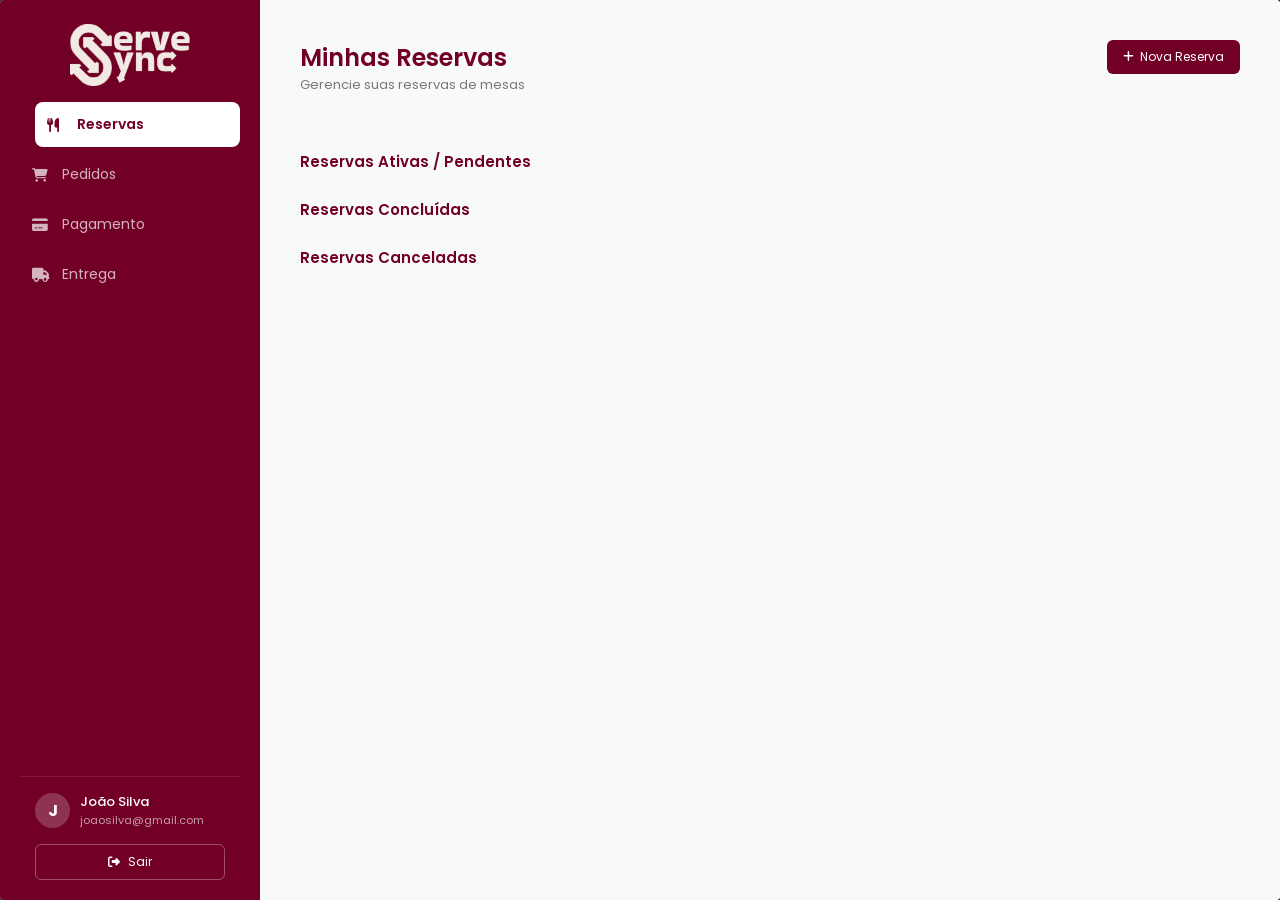
==== commit 97f495e3: "Update logo image source path in HTML file" ====
--- a/outputs/Index_clientes.html
+++ b/outputs/Index_clientes.html
@@ -19,7 +19,7 @@
 
 
             <div class="brand">
-                <img id="logoFixed" class="brand__image" src="img/Logosspng 1.png" alt="ServeSync" />
+                <img id="logoFixed" class="brand__image" src="IMG/Logosspng 1.png" alt="ServeSync" />
             </div>
 
             <nav class="menu">
@@ -395,4 +395,4 @@
     <script src="common-client.js"></script>
     <script src="clientes.js"></script>
 </body>
-</html>+</html>
